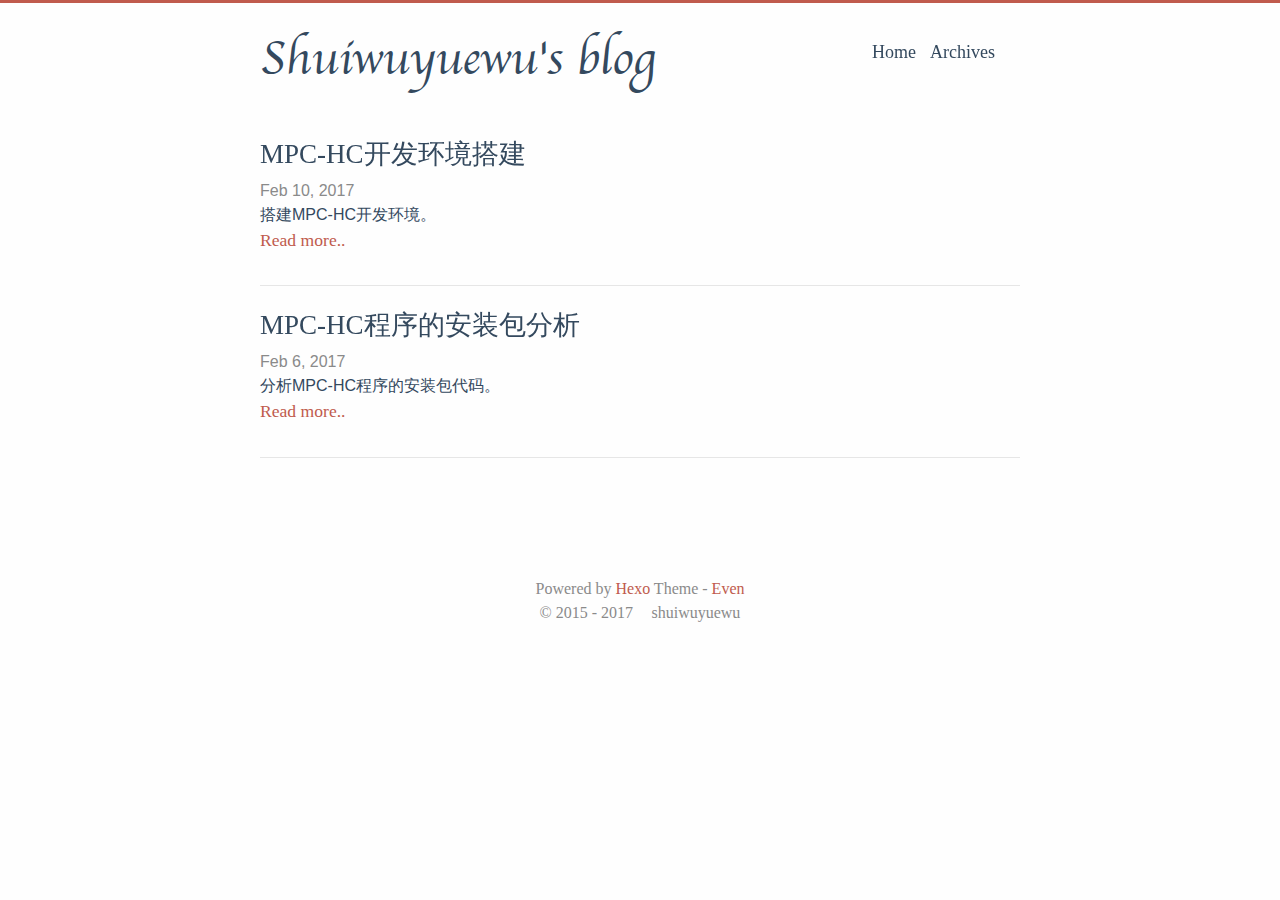
==== index.html @ 0ce4895c "Site updated: 2017-02-11 13:27:57" ====
<!DOCTYPE html>
<html lang="">
  <head>
    
<meta charset="UTF-8"/>
<meta http-equiv="X-UA-Compatible" content="IE=edge" />
<meta name="viewport" content="width=device-width, initial-scale=1, maximum-scale=1"/>


<meta http-equiv="Cache-Control" content="no-transform" />
<meta http-equiv="Cache-Control" content="no-siteapp" />



  <meta name="description" content="shuiwuyuewu个人博客"/>







  <link rel="alternate" href="/atom.xml" title="Shuiwuyuewu's blog">




  <link rel="shortcut icon" type="image/x-icon" href="/favicon.ico?v=2.2.x" />



<link rel="canonical" href="https://shuiwuyuewu.github.io/"/>


<meta name="description" content="shuiwuyuewu个人博客">
<meta property="og:type" content="website">
<meta property="og:title" content="Shuiwuyuewu's blog">
<meta property="og:url" content="https://shuiwuyuewu.github.io/index.html">
<meta property="og:site_name" content="Shuiwuyuewu's blog">
<meta property="og:description" content="shuiwuyuewu个人博客">
<meta name="twitter:card" content="summary">
<meta name="twitter:title" content="Shuiwuyuewu's blog">
<meta name="twitter:description" content="shuiwuyuewu个人博客">


<link rel="stylesheet" type="text/css" href="/css/style.css?v=2.2.x" />



  <link rel="stylesheet" type="text/css" href="/lib/fancybox/jquery.fancybox.css" />





<script type="text/javascript">
  var themeConfig = {
    search: {
      enable: true,
      path: "/search.xml",
    },
    navbar: {
      enable: true
    },
    fancybox: {
      enable: true
    },
    toc: {
      enable: true
    },
  };
</script>



  



    <title> Shuiwuyuewu's blog </title>
  </head>

  <body>
    <div class="container">
      <header id="header" class="header"><div class="logo-wrapper">
  <a href="/." class="logo">Shuiwuyuewu's blog</a>
</div>

<nav class="site-nav">
  
    <ul id="menu" class="menu">
      
        <li class="menu-item">
          <a class="menu-item-link" href="/">
            
            
              Home
            
          </a>
        </li>
      
        <li class="menu-item">
          <a class="menu-item-link" href="/archives/">
            
            
              Archives
            
          </a>
        </li>
      
      
        <li class="menu-search">
          <form>
            <i class="iconfont icon-search" id="open-search"></i>
            <input type="text" class="search-input" id="search-input" />
            <i class="iconfont icon-close" id="close-search"></i>
          </form>
        </li>
      
    </ul>
  
</nav>

<div class="mobile-navbar">
  <div class="mobile-header">
    <div class="mobile-header-logo">
      <a href="/." class="logo">Shuiwuyuewu's blog</a>
    </div>

    <div class="mobile-header-icon">
      <span></span>
      <span></span>
      <span></span>
    </div>
  </div>
  <nav class="mobile-menu">
    
      <a class="mobile-menu-item" href="/">
        
        
          Home
        
      </a>
    
      <a class="mobile-menu-item" href="/archives/">
        
        
          Archives
        
      </a>
    
  </nav>
</div>
      </header>

      <main id="main" class="main">
        <div class="content-wrapper">
          <div id="content" class="content">
            
  <section id="posts" class="posts">
    
      
  <article class="post">
    <header class="post-header">
      <h1 class="post-title">
        
          <a class="post-link" href="/2017/02/10/mpc-hc-build-env/">MPC-HC开发环境搭建</a>
        
      </h1>

      <div class="post-meta">
        <span class="post-time">
          Feb 10, 2017
        </span>
      </div>
    </header>

    
    

    <div class="post-content">
      
        
        
          
        

        
          搭建MPC-HC开发环境。
          <div class="read-more">
            <a href="/2017/02/10/mpc-hc-build-env/" class="read-more-link">Read more..</a>
          </div>
        
      
    </div>

    

    
  </article>

    
      
  <article class="post">
    <header class="post-header">
      <h1 class="post-title">
        
          <a class="post-link" href="/2017/02/06/mpc-hc-distrib/">MPC-HC程序的安装包分析</a>
        
      </h1>

      <div class="post-meta">
        <span class="post-time">
          Feb 6, 2017
        </span>
      </div>
    </header>

    
    

    <div class="post-content">
      
        
        
          
        

        
          分析MPC-HC程序的安装包代码。
          <div class="read-more">
            <a href="/2017/02/06/mpc-hc-distrib/" class="read-more-link">Read more..</a>
          </div>
        
      
    </div>

    

    
  </article>

    
  </section>

  
  <nav class="pagination">
    
    
  </nav>


          </div>
          
        </div>  
      </main>

      <footer id="footer" class="footer">

  <div class="social-links">
    
      
        
          <a href="mailto:your@email.com" class="iconfont icon-email" title="email"></a>
        
      
    
      
    
      
    
      
    
      
    
      
    
      
    
    
    
  </div>


<div class="copyright">
  <span class="power-by">
    Powered by <a class="hexo-link" href="https://hexo.io/">Hexo</a>
  </span>
  
  <span class="theme-info">
    Theme - 
    <a class="theme-link" href="https://github.com/ahonn/hexo-theme-even">Even</a>
  </span>

  <span class="copyright-year">
    
    &copy; 
     
      2015 - 
    
    2017

    <span class="heart">
      <i class="iconfont icon-heart"></i>
    </span>
    <span class="author">shuiwuyuewu</span>
  </span>
</div>
      </footer>

      <div class="back-to-top" id="back-to-top">
        <i class="iconfont icon-up"></i>
      </div>
    </div>

    


    
  





  
    <script type="text/javascript" src="/lib/jquery/jquery-3.1.1.min.js"></script>
  

  
    <script type="text/javascript" src="/lib/fancybox/jquery.fancybox.pack.js"></script>
  

    <script type="text/javascript" src="/js/src/even.js?v=2.2.x"></script>
<script type="text/javascript" src="/js/src/bootstrap.js?v=2.2.x"></script>

  </body>
</html>
---- css/style.css ----
@charset "UTF-8";
@font-face {
  font-family: 'Chancery';
  src: url("../fonts/chancery/apple-chancery-webfont.eot");
  src: local("Apple Chancery"), url("../fonts/chancery/apple-chancery-webfont.eot?#iefix") format("embedded-opentype"), url("../fonts/chancery/apple-chancery-webfont.woff2") format("woff2"), url("../fonts/chancery/apple-chancery-webfont.woff") format("woff"), url("../fonts/chancery/apple-chancery-webfont.ttf") format("truetype"), url("../fonts/chancery/apple-chancery-webfont.svg#apple-chancery") format("svg");
  font-weight: lighter;
  font-style: normal; }

/*! normalize.css v3.0.2 | MIT License | git.io/normalize */
/**
 * 1. Set default font family to sans-serif.
 * 2. Prevent iOS text size adjust after orientation change, without disabling
 *    user zoom.
 */
html {
  font-family: sans-serif;
  /* 1 */
  -ms-text-size-adjust: 100%;
  /* 2 */
  -webkit-text-size-adjust: 100%;
  /* 2 */ }

/**
 * Remove default margin.
 */
body {
  margin: 0; }

/* HTML5 display definitions
   ========================================================================== */
/**
 * Correct `block` display not defined for any HTML5 element in IE 8/9.
 * Correct `block` display not defined for `details` or `summary` in IE 10/11
 * and Firefox.
 * Correct `block` display not defined for `main` in IE 11.
 */
article,
aside,
details,
figcaption,
figure,
footer,
header,
hgroup,
main,
menu,
nav,
section,
summary {
  display: block; }

/**
 * 1. Correct `inline-block` display not defined in IE 8/9.
 * 2. Normalize vertical alignment of `progress` in Chrome, Firefox, and Opera.
 */
audio,
canvas,
progress,
video {
  display: inline-block;
  /* 1 */
  vertical-align: baseline;
  /* 2 */ }

/**
 * Prevent modern browsers from displaying `audio` without controls.
 * Remove excess height in iOS 5 devices.
 */
audio:not([controls]) {
  display: none;
  height: 0; }

/**
 * Address `[hidden]` styling not present in IE 8/9/10.
 * Hide the `template` element in IE 8/9/11, Safari, and Firefox < 22.
 */
[hidden],
template {
  display: none; }

/* Links
   ========================================================================== */
/**
 * Remove the gray background color from active links in IE 10.
 */
a {
  background-color: transparent; }

/**
 * Improve readability when focused and also mouse hovered in all browsers.
 */
a:active,
a:hover {
  outline: 0; }

/* Text-level semantics
   ========================================================================== */
/**
 * Address styling not present in IE 8/9/10/11, Safari, and Chrome.
 */
abbr[title] {
  border-bottom: 1px dotted; }

/**
 * Address style set to `bolder` in Firefox 4+, Safari, and Chrome.
 */
b,
strong {
  font-weight: bold; }

/**
 * Address styling not present in Safari and Chrome.
 */
dfn {
  font-style: italic; }

/**
 * Address variable `h1` font-size and margin within `section` and `article`
 * contexts in Firefox 4+, Safari, and Chrome.
 */
h1 {
  font-size: 2em;
  margin: 0.67em 0; }

/**
 * Address styling not present in IE 8/9.
 */
mark {
  background: #ff0;
  color: #000; }

/**
 * Address inconsistent and variable font size in all browsers.
 */
small {
  font-size: 80%; }

/**
 * Prevent `sub` and `sup` affecting `line-height` in all browsers.
 */
sub,
sup {
  font-size: 75%;
  line-height: 0;
  position: relative;
  vertical-align: baseline; }

sup {
  top: -0.5em; }

sub {
  bottom: -0.25em; }

/* Embedded content
   ========================================================================== */
/**
 * Remove border when inside `a` element in IE 8/9/10.
 */
img {
  border: 0; }

/**
 * Correct overflow not hidden in IE 9/10/11.
 */
svg:not(:root) {
  overflow: hidden; }

/* Grouping content
   ========================================================================== */
/**
 * Address margin not present in IE 8/9 and Safari.
 */
figure {
  margin: 1em 40px; }

/**
 * Address differences between Firefox and other browsers.
 */
hr {
  -moz-box-sizing: content-box;
  box-sizing: content-box;
  height: 0; }

/**
 * Contain overflow in all browsers.
 */
pre {
  overflow: auto; }

/**
 * Address odd `em`-unit font size rendering in all browsers.
 */
code,
kbd,
pre,
samp {
  font-family: monospace, monospace;
  font-size: 1em; }

/* Forms
   ========================================================================== */
/**
 * Known limitation: by default, Chrome and Safari on OS X allow very limited
 * styling of `select`, unless a `border` property is set.
 */
/**
 * 1. Correct color not being inherited.
 *    Known issue: affects color of disabled elements.
 * 2. Correct font properties not being inherited.
 * 3. Address margins set differently in Firefox 4+, Safari, and Chrome.
 */
button,
input,
optgroup,
select,
textarea {
  color: inherit;
  /* 1 */
  font: inherit;
  /* 2 */
  margin: 0;
  /* 3 */ }

/**
 * Address `overflow` set to `hidden` in IE 8/9/10/11.
 */
button {
  overflow: visible; }

/**
 * Address inconsistent `text-transform` inheritance for `button` and `select`.
 * All other form control elements do not inherit `text-transform` values.
 * Correct `button` style inheritance in Firefox, IE 8/9/10/11, and Opera.
 * Correct `select` style inheritance in Firefox.
 */
button,
select {
  text-transform: none; }

/**
 * 1. Avoid the WebKit bug in Android 4.0.* where (2) destroys native `audio`
 *    and `video` controls.
 * 2. Correct inability to style clickable `input` types in iOS.
 * 3. Improve usability and consistency of cursor style between image-type
 *    `input` and others.
 */
button,
html input[type="button"],
input[type="reset"],
input[type="submit"] {
  -webkit-appearance: button;
  /* 2 */
  cursor: pointer;
  /* 3 */ }

/**
 * Re-set default cursor for disabled elements.
 */
button[disabled],
html input[disabled] {
  cursor: default; }

/**
 * Remove inner padding and border in Firefox 4+.
 */
button::-moz-focus-inner,
input::-moz-focus-inner {
  border: 0;
  padding: 0; }

/**
 * Address Firefox 4+ setting `line-height` on `input` using `!important` in
 * the UA stylesheet.
 */
input {
  line-height: normal; }

/**
 * It's recommended that you don't attempt to style these elements.
 * Firefox's implementation doesn't respect box-sizing, padding, or width.
 *
 * 1. Address box sizing set to `content-box` in IE 8/9/10.
 * 2. Remove excess padding in IE 8/9/10.
 */
input[type="checkbox"],
input[type="radio"] {
  box-sizing: border-box;
  /* 1 */
  padding: 0;
  /* 2 */ }

/**
 * Fix the cursor style for Chrome's increment/decrement buttons. For certain
 * `font-size` values of the `input`, it causes the cursor style of the
 * decrement button to change from `default` to `text`.
 */
input[type="number"]::-webkit-inner-spin-button,
input[type="number"]::-webkit-outer-spin-button {
  height: auto; }

/**
 * 1. Address `appearance` set to `searchfield` in Safari and Chrome.
 * 2. Address `box-sizing` set to `border-box` in Safari and Chrome
 *    (include `-moz` to future-proof).
 */
input[type="search"] {
  -webkit-appearance: textfield;
  /* 1 */
  -moz-box-sizing: content-box;
  -webkit-box-sizing: content-box;
  /* 2 */
  box-sizing: content-box; }

/**
 * Remove inner padding and search cancel button in Safari and Chrome on OS X.
 * Safari (but not Chrome) clips the cancel button when the search input has
 * padding (and `textfield` appearance).
 */
input[type="search"]::-webkit-search-cancel-button,
input[type="search"]::-webkit-search-decoration {
  -webkit-appearance: none; }

/**
 * Define consistent border, margin, and padding.
 */
fieldset {
  border: 1px solid #c0c0c0;
  margin: 0 2px;
  padding: 0.35em 0.625em 0.75em; }

/**
 * 1. Correct `color` not being inherited in IE 8/9/10/11.
 * 2. Remove padding so people aren't caught out if they zero out fieldsets.
 */
legend {
  border: 0;
  /* 1 */
  padding: 0;
  /* 2 */ }

/**
 * Remove default vertical scrollbar in IE 8/9/10/11.
 */
textarea {
  overflow: auto; }

/**
 * Don't inherit the `font-weight` (applied by a rule above).
 * NOTE: the default cannot safely be changed in Chrome and Safari on OS X.
 */
optgroup {
  font-weight: bold; }

/* Tables
   ========================================================================== */
/**
 * Remove most spacing between table cells.
 */
table {
  border-collapse: collapse;
  border-spacing: 0; }

td,
th {
  padding: 0; }

html {
  font-size: 16px;
  box-sizing: border-box; }

body {
  padding: 0;
  margin: 0;
  font-family: "Source Sans Pro", "Helvetica Neue", Arial, sans-serif;
  font-weight: normal;
  -webkit-font-smoothing: antialiased;
  -moz-osx-font-smoothing: grayscale;
  line-height: 1.5;
  color: #34495e;
  background: #fefefe;
  scroll-behavior: smooth;
  border-top: 3px solid #c05b4d; }

img {
  max-width: 100%;
  height: auto;
  display: inline-block;
  vertical-align: middle; }

a {
  color: #34495e;
  text-decoration: none; }

h1 {
  font-size: 1.5rem;
  font-family: Athelas, STHeiti, Microsoft Yahei, serif; }

h2 {
  font-size: 1.4rem;
  font-family: Athelas, STHeiti, Microsoft Yahei, serif; }

h3 {
  font-size: 1.3rem;
  font-family: Athelas, STHeiti, Microsoft Yahei, serif; }

h4 {
  font-size: 1.2rem;
  font-family: Athelas, STHeiti, Microsoft Yahei, serif; }

h5 {
  font-size: 1.1rem;
  font-family: Athelas, STHeiti, Microsoft Yahei, serif; }

h6 {
  font-size: 1rem;
  font-family: Athelas, STHeiti, Microsoft Yahei, serif; }

.container {
  margin: 0 auto;
  width: 800px; }

@media screen and (max-width: 800px) {
  .container {
    width: 100%; } }

.content-wrapper {
  padding: 0 20px; }

.video-container {
  position: relative;
  padding-bottom: 56.25%;
  /* 16:9 */
  padding-top: 25px;
  height: 0; }

.video-container iframe {
  position: absolute;
  top: 0;
  left: 0;
  width: 100%;
  height: 100%; }

.header {
  padding: 20px 20px; }
  .header:before, .header:after {
    content: " ";
    display: table; }
  .header:after {
    clear: both; }
  .header .logo-wrapper {
    float: left; }
    .header .logo-wrapper .logo {
      font-size: 48px;
      font-family: "Chancery", cursive, LiSu, sans-serif; }
  @media screen and (max-width: 800px) {
    .header .logo-wrapper {
      float: none; } }
  .header .site-nav {
    float: right; }
    .header .site-nav .menu {
      display: inline-block;
      position: relative;
      padding-left: 0;
      padding-right: 25px;
      font-family: Athelas, STHeiti, Microsoft Yahei, serif; }
      .header .site-nav .menu .menu-item {
        display: inline-block;
        display: inline-block;
        vertical-align: middle;
        transform: translateZ(0);
        backface-visibility: hidden;
        box-shadow: 0 0 1px transparent;
        position: relative;
        overflow: hidden; }
        .header .site-nav .menu .menu-item + .menu-item {
          margin-left: 10px; }
        .header .site-nav .menu .menu-item:before {
          content: '';
          position: absolute;
          z-index: -1;
          height: 2px;
          bottom: 0;
          left: 51%;
          right: 51%;
          background: #c05b4d;
          transition-duration: 0.2s;
          transition-property: right, left;
          transition-timing-function: ease-out; }
        .header .site-nav .menu .menu-item.active:before, .header .site-nav .menu .menu-item:active:before, .header .site-nav .menu .menu-item:focus:before, .header .site-nav .menu .menu-item:hover:before {
          right: 0;
          left: 0; }
      .header .site-nav .menu .menu-search {
        display: inline-block;
        position: absolute;
        top: 0;
        right: 0;
        width: 1em;
        height: 1.5em;
        background: #fefefe;
        overflow: hidden;
        transition-duration: 0.2s;
        transition-property: width;
        transition-timing-function: ease-out; }
        .header .site-nav .menu .menu-search .search-input {
          width: calc(100% - 45px);
          height: 100%;
          border: 0;
          outline: 0; }
        .header .site-nav .menu .menu-search.expanded {
          width: 100%;
          height: 100%;
          padding-left: 5px;
          margin: 0;
          border: 1px solid #e6e6e6;
          border-radius: 50px;
          box-sizing: border-box; }
      .header .site-nav .menu .menu-item-link {
        font-size: 18px; }
  @media screen and (max-width: 800px) {
    .header .site-nav {
      float: none; }
      .header .site-nav .menu {
        margin: 0; }
        .header .site-nav .menu .menu-search {
          display: none; }
        .header .site-nav .menu .menu-item {
          margin: 5px; } }
  .header .mobile-navbar {
    display: none;
    position: fixed;
    top: 0;
    left: 0;
    width: 100%;
    z-index: 99; }
    .header .mobile-navbar .mobile-header {
      height: 50px;
      background: #fefefe;
      box-shadow: 0px 2px 2px #cacaca; }
      .header .mobile-navbar .mobile-header .mobile-header-logo {
        display: inline-block;
        margin-left: 40px; }
        .header .mobile-navbar .mobile-header .mobile-header-logo .logo {
          font-size: 22px;
          line-height: 50px;
          font-family: "Chancery", cursive, LiSu, sans-serif; }
      .header .mobile-navbar .mobile-header .mobile-header-icon {
        color: #c05b4d;
        height: 50px;
        width: 50px;
        font-size: 24px;
        text-align: center;
        float: right;
        position: relative;
        transition: background 0.5s; }

@keyframes clickfirst {
  0% {
    transform: translateY(6px) rotate(0deg); }
  100% {
    transform: translateY(0) rotate(45deg); } }

@keyframes clickmid {
  0% {
    opacity: 1; }
  100% {
    opacity: 0; } }

@keyframes clicklast {
  0% {
    transform: translateY(-6px) rotate(0deg); }
  100% {
    transform: translateY(0) rotate(-45deg); } }

@keyframes outfirst {
  0% {
    transform: translateY(0) rotate(-45deg); }
  100% {
    transform: translateY(-6px) rotate(0deg); } }

@keyframes outmid {
  0% {
    opacity: 0; }
  100% {
    opacity: 1; } }

@keyframes outlast {
  0% {
    transform: translateY(0) rotate(45deg); }
  100% {
    transform: translateY(6px) rotate(0deg); } }
        .header .mobile-navbar .mobile-header .mobile-header-icon span {
          position: absolute;
          left: calc((100% - 20px) / 2);
          top: calc((100% - 1px) / 2);
          width: 20px;
          height: 1px;
          background-color: #c05b4d; }
          .header .mobile-navbar .mobile-header .mobile-header-icon span:nth-child(1) {
            transform: translateY(6px) rotate(0deg); }
          .header .mobile-navbar .mobile-header .mobile-header-icon span:nth-child(3) {
            transform: translateY(-6px) rotate(0deg); }
        .header .mobile-navbar .mobile-header .mobile-header-icon.icon-click span:nth-child(1) {
          animation-duration: 0.5s;
          animation-fill-mode: both;
          animation-name: clickfirst; }
        .header .mobile-navbar .mobile-header .mobile-header-icon.icon-click span:nth-child(2) {
          animation-duration: 0.2s;
          animation-fill-mode: both;
          animation-name: clickmid; }
        .header .mobile-navbar .mobile-header .mobile-header-icon.icon-click span:nth-child(3) {
          animation-duration: 0.5s;
          animation-fill-mode: both;
          animation-name: clicklast; }
        .header .mobile-navbar .mobile-header .mobile-header-icon.icon-out span:nth-child(1) {
          animation-duration: 0.5s;
          animation-fill-mode: both;
          animation-name: outfirst; }
        .header .mobile-navbar .mobile-header .mobile-header-icon.icon-out span:nth-child(2) {
          animation-duration: 0.2s;
          animation-fill-mode: both;
          animation-name: outmid; }
        .header .mobile-navbar .mobile-header .mobile-header-icon.icon-out span:nth-child(3) {
          animation-duration: 0.5s;
          animation-fill-mode: both;
          animation-name: outlast; }
    .header .mobile-navbar .mobile-menu {
      display: none;
      width: 100%;
      position: absolute;
      top: 50px;
      left: 0;
      padding-bottom: 10px;
      background: #fefefe;
      border-top: 1px solid #e6e6e6;
      box-shadow: 0px 2px 2px #cacaca; }
      .header .mobile-navbar .mobile-menu .mobile-menu-item {
        display: inline-block;
        width: 85%;
        line-height: 40px;
        font-family: Athelas, STHeiti, Microsoft Yahei, serif;
        text-align: left;
        transition: all 0.5s; }
        .header .mobile-navbar .mobile-menu .mobile-menu-item:active, .header .mobile-navbar .mobile-menu .mobile-menu-item:focus, .header .mobile-navbar .mobile-menu .mobile-menu-item:hover {
          color: #c05b4d; }
  @media screen and (min-width: 800px) {
    .header .mobile-navbar {
      display: none !important; } }

@media screen and (max-width: 800px) {
  .header {
    padding: 20px 0 0;
    text-align: center; } }

.posts {
  margin-bottom: 20px;
  border-bottom: 1px solid #e6e6e6; }

.post {
  padding: 1em 0 2em; }
  .post + .post {
    border-top: 1px solid #e6e6e6; }
  .post .post-header .post-title {
    margin: 0;
    font-size: 27px;
    font-weight: 200;
    font-family: Athelas, STHeiti, Microsoft Yahei, serif; }
  .post .post-header .post-link {
    display: inline-block;
    vertical-align: middle;
    transform: translateZ(0);
    backface-visibility: hidden;
    box-shadow: 0 0 1px transparent;
    position: relative;
    overflow: hidden; }
    .post .post-header .post-link:before {
      content: '';
      position: absolute;
      z-index: -1;
      height: 2px;
      bottom: 0;
      left: 51%;
      right: 51%;
      background: #c05b4d;
      transition-duration: 0.2s;
      transition-property: right, left;
      transition-timing-function: ease-out; }
    .post .post-header .post-link.active:before, .post .post-header .post-link:active:before, .post .post-header .post-link:focus:before, .post .post-header .post-link:hover:before {
      right: 0;
      left: 0; }
  .post .post-header .post-meta {
    margin-top: 5px; }
    .post .post-header .post-meta .post-time {
      color: #8a8a8a; }
  .post .post-toc {
    position: absolute;
    width: 200px;
    margin-left: 800px;
    padding: 10px;
    font-family: Athelas, STHeiti, Microsoft Yahei, serif;
    border-radius: 5px;
    background: rgba(248, 245, 236, 0.6);
    box-shadow: 1px 1px 2px rgba(0, 0, 0, 0.125);
    word-wrap: break-word;
    box-sizing: border-box; }
    .post .post-toc .post-toc-title {
      margin: 0 10px;
      font-size: 20px;
      font-weight: 400;
      text-transform: uppercase; }
    .post .post-toc .post-toc-content {
      font-size: 15px; }
      .post .post-toc .post-toc-content .toc,
      .post .post-toc .post-toc-content .toc-child {
        list-style: square; }
      .post .post-toc .post-toc-content .toc {
        margin: 10px 0;
        padding-left: 20px; }
        .post .post-toc .post-toc-content .toc .toc-child {
          padding-left: 15px; }
      .post .post-toc .post-toc-content .toc-link.active {
        color: #c05b4d; }
  @media screen and (max-width: 800px) {
    .post .post-toc {
      display: none; } }
  .post .post-content h1 {
    font-weight: 400;
    font-family: Athelas, STHeiti, Microsoft Yahei, serif; }
  .post .post-content h2 {
    font-weight: 400;
    font-family: Athelas, STHeiti, Microsoft Yahei, serif; }
  .post .post-content h3 {
    font-weight: 400;
    font-family: Athelas, STHeiti, Microsoft Yahei, serif; }
  .post .post-content h4 {
    font-weight: 400;
    font-family: Athelas, STHeiti, Microsoft Yahei, serif; }
  .post .post-content h5 {
    font-weight: 400;
    font-family: Athelas, STHeiti, Microsoft Yahei, serif; }
  .post .post-content h6 {
    font-weight: 400;
    font-family: Athelas, STHeiti, Microsoft Yahei, serif; }
  .post .post-content .headerlink:hover {
    border-bottom: 0; }
  .post .post-content .headerlink::before {
    content: "§";
    margin-right: 5px;
    font-size: 1.1em;
    color: #c05b4d; }
  .post .post-content a {
    color: #c05b4d;
    word-break: break-all; }
    .post .post-content a:hover {
      border-bottom: 1px solid #c05b4d; }
    .post .post-content a.fancybox {
      border: 0; }
  .post .post-content blockquote {
    margin: 2em 0;
    padding: 10px 20px;
    position: relative;
    color: rgba(52, 73, 94, 0.8);
    background-color: rgba(192, 91, 77, 0.05);
    border-left: 3px solid rgba(192, 91, 77, 0.3);
    box-shadow: 1px 1px 2px rgba(0, 0, 0, 0.125); }
    .post .post-content blockquote p {
      margin: 0; }
  .post .post-content img {
    display: inline-block;
    max-width: 100%; }
  .post .post-content > table {
    max-width: 100%;
    margin: 10px 0;
    border-spacing: 0;
    box-shadow: 2px 2px 3px rgba(0, 0, 0, 0.125); }
    .post .post-content > table th, .post .post-content > table td {
      padding: 5px 15px;
      border: 1px double #f4efe1; }
  .post .post-content code, .post .post-content pre {
    padding: 7px;
    font-size: 13px;
    font-family: Consolas, Monaco, Menlo, Consolas, monospace;
    background: #f8f5ec; }
  .post .post-content code {
    padding: 3px 5px;
    border-radius: 4px;
    color: #c7254e; }
  .post .post-content .highlight {
    margin: 1em 0;
    border-radius: 5px;
    overflow-x: auto;
    box-shadow: 1px 1px 2px rgba(0, 0, 0, 0.125); }
    .post .post-content .highlight table {
      position: relative; }
      .post .post-content .highlight table::after {
        position: absolute;
        top: 0;
        right: 0;
        left: 0;
        padding: 2px 7px;
        font-size: 13px;
        font-weight: bold;
        color: #cacaca;
        background: #f4efe1;
        content: 'Code'; }
    .post .post-content .highlight.html > ::after {
      content: "HTML"; }
    .post .post-content .highlight.js > ::after {
      content: "JavaScript"; }
    .post .post-content .highlight.bash > ::after {
      content: "Bash"; }
    .post .post-content .highlight.css > ::after {
      content: "CSS"; }
    .post .post-content .highlight.scss > ::after {
      content: "Scss"; }
    .post .post-content .highlight.java > ::after {
      content: "Java"; }
    .post .post-content .highlight.xml > ::after {
      content: "XML"; }
    .post .post-content .highlight.python > ::after {
      content: "Python"; }
    .post .post-content .highlight.json > ::after {
      content: "JSON"; }
    .post .post-content .highlight.swift > ::after {
      content: "Swift"; }
    .post .post-content .highlight.ruby > ::after {
      content: "Ruby"; }
    .post .post-content .highlight.php > ::after {
      content: "PHP"; }
    .post .post-content .highlight.c > ::after {
      content: "C"; }
    .post .post-content .highlight.cpp > ::after {
      content: "C++"; }
    .post .post-content .highlight.scheme > ::after {
      content: "Scheme"; }
    .post .post-content .highlight.objectivec > ::after {
      content: "Objective-C"; }
    .post .post-content .highlight.yml > ::after {
      content: "YAML"; }
    .post .post-content .highlight.stylus > ::after {
      content: "Stylus"; }
    .post .post-content .highlight .code pre {
      margin: 0;
      padding: 30px 10px 10px; }
    .post .post-content .highlight .gutter {
      width: 10px;
      color: #cacaca; }
      .post .post-content .highlight .gutter pre {
        margin: 0;
        padding: 30px 7px 10px; }
    .post .post-content .highlight .line {
      height: 20px; }
    .post .post-content .highlight table, .post .post-content .highlight tr, .post .post-content .highlight td {
      margin: 0;
      padding: 0;
      width: 100%;
      border-collapse: collapse; }
    .post .post-content .highlight .code .comment,
    .post .post-content .highlight .code .quote {
      color: #93a1a1; }
    .post .post-content .highlight .code .keyword,
    .post .post-content .highlight .code .selector-tag,
    .post .post-content .highlight .code .addition {
      color: #859900; }
    .post .post-content .highlight .code .number,
    .post .post-content .highlight .code .string,
    .post .post-content .highlight .code .meta .meta-string,
    .post .post-content .highlight .code .literal,
    .post .post-content .highlight .code .doctag,
    .post .post-content .highlight .code .regexp {
      color: #2aa198; }
    .post .post-content .highlight .code .attribute,
    .post .post-content .highlight .code .attr,
    .post .post-content .highlight .code .variable,
    .post .post-content .highlight .code .template-variable,
    .post .post-content .highlight .code .class .title,
    .post .post-content .highlight .code .type {
      color: #b58900; }
    .post .post-content .highlight .code .symbol,
    .post .post-content .highlight .code .bullet,
    .post .post-content .highlight .code .subst,
    .post .post-content .highlight .code .meta,
    .post .post-content .highlight .code .meta .keyword,
    .post .post-content .highlight .code .selector-attr,
    .post .post-content .highlight .code .selector-pseudo,
    .post .post-content .highlight .code .link {
      color: #cb4b16; }
    .post .post-content .highlight .code .built_in,
    .post .post-content .highlight .code .deletion {
      color: #dc322f; }
  .post .post-content .read-more .read-more-link {
    color: #c05b4d;
    font-size: 1.1em;
    font-family: Athelas, STHeiti, Microsoft Yahei, serif; }
    .post .post-content .read-more .read-more-link:hover {
      border-bottom: 1px solid #c05b4d; }
  .post .post-copyright {
    margin-top: 20px;
    padding-top: 10px;
    border-top: 1px dashed #e6e6e6; }
    .post .post-copyright .copyright-item {
      margin: 5px 0; }
      .post .post-copyright .copyright-item.lincese {
        font-weight: bold; }
      .post .post-copyright .copyright-item a {
        text-decoration: underline; }
  .post .post-reward {
    margin-top: 20px;
    padding-top: 10px;
    text-align: center;
    border-top: 1px dashed #e6e6e6; }
    .post .post-reward .reward-button {
      margin: 15px 0;
      padding: 3px 7px;
      display: inline-block;
      color: #c05b4d;
      border: 1px solid #c05b4d;
      border-radius: 5px;
      cursor: pointer; }
      .post .post-reward .reward-button:hover {
        color: #fefefe;
        background-color: #c05b4d;
        transition: 0.5s; }
    .post .post-reward #reward:checked ~ .qr-code {
      display: block; }
    .post .post-reward #reward:checked ~ .reward-button {
      display: none; }
    .post .post-reward .qr-code {
      display: none;
      margin-top: 15px; }
      .post .post-reward .qr-code .qr-code-image {
        display: inline-block;
        min-width: 200px;
        width: 40%; }
      .post .post-reward .qr-code .image {
        width: 200px;
        height: 200px; }
  .post .post-footer {
    margin-top: 20px;
    border-top: 1px solid #e6e6e6;
    font-family: Athelas, STHeiti, Microsoft Yahei, serif; }
    .post .post-footer .post-tags {
      padding: 15px 0; }
      .post .post-footer .post-tags a {
        margin-right: 5px;
        color: #c05b4d;
        word-break: break-all; }
        .post .post-footer .post-tags a::before {
          content: '#'; }
    .post .post-footer .post-nav {
      margin: 1em 0; }
      .post .post-footer .post-nav:before, .post .post-footer .post-nav:after {
        content: " ";
        display: table; }
      .post .post-footer .post-nav:after {
        clear: both; }
      .post .post-footer .post-nav .prev,
      .post .post-footer .post-nav .next {
        font-weight: 600;
        font-size: 18px;
        font-family: Athelas, STHeiti, Microsoft Yahei, serif;
        transition-property: transform;
        transition-timing-function: ease-out;
        transition-duration: 0.3s; }
      .post .post-footer .post-nav .prev {
        float: left; }
        .post .post-footer .post-nav .prev:hover {
          color: #c05b4d;
          transform: translateX(-4px); }
      .post .post-footer .post-nav .next {
        float: right; }
        .post .post-footer .post-nav .next:hover {
          color: #c05b4d;
          transform: translateX(4px); }
      .post .post-footer .post-nav .nav-mobile {
        display: none; }
  @media screen and (max-width: 800px) {
    .post .post-footer .post-nav .nav-default {
      display: none; }
    .post .post-footer .post-nav .nav-mobile {
      display: inline; } }

.pagination {
  margin: 2em 0; }
  .pagination:before, .pagination:after {
    content: " ";
    display: table; }
  .pagination:after {
    clear: both; }
  .pagination .prev,
  .pagination .next {
    font-weight: 600;
    font-size: 20px;
    font-family: Athelas, STHeiti, Microsoft Yahei, serif;
    transition-property: transform;
    transition-timing-function: ease-out;
    transition-duration: 0.3s; }
  .pagination .prev {
    float: left; }
    .pagination .prev:hover {
      color: #c05b4d;
      transform: translateX(-4px); }
  .pagination .next {
    float: right; }
    .pagination .next:hover {
      color: #c05b4d;
      transform: translateX(4px); }

.footer {
  margin-top: 2em; }
  .footer .social-links {
    text-align: center; }
    .footer .social-links .iconfont {
      font-size: 30px; }
      .footer .social-links .iconfont + .iconfont {
        margin-left: 10px; }
      .footer .social-links .iconfont:hover {
        color: #c05b4d; }
  .footer .copyright {
    margin: 10px 0;
    color: #8a8a8a;
    text-align: center;
    font-family: Athelas, STHeiti, Microsoft Yahei, serif; }
    .footer .copyright .hexo-link,
    .footer .copyright .theme-link {
      color: #c05b4d; }
    .footer .copyright .copyright-year {
      display: block; }
      .footer .copyright .copyright-year .heart {
        font-size: 14px; }

.archive {
  margin: 2em 0px;
  max-width: 550px; }
  .archive .archive-title {
    font-family: Athelas, STHeiti, Microsoft Yahei, serif; }
    .archive .archive-title.tag, .archive .archive-title.category {
      margin: 15px 0; }
    .archive .archive-title .archive-name {
      margin: 0;
      display: inline-block;
      font-weight: 400;
      font-size: 30px;
      line-height: 32px; }
    .archive .archive-title .archive-post-counter {
      margin-left: 5px;
      color: #8a8a8a; }
  .archive .collection-title {
    font-family: Athelas, STHeiti, Microsoft Yahei, serif; }
    .archive .collection-title .archive-year {
      margin: 15px 0;
      font-weight: 400;
      font-size: 28px;
      line-height: 30px; }
  .archive .archive-post {
    padding: 3px 20px;
    border-left: 1px solid #cacaca; }
    .archive .archive-post .archive-post-time {
      margin-right: 10px;
      color: #8a8a8a; }
    .archive .archive-post .archive-post-title .archive-post-link {
      color: #c05b4d; }
    .archive .archive-post::first-child {
      margin-top: 10px; }
    .archive .archive-post:hover {
      border-left: 3px solid #c05b4d;
      transition: 0.2s ease-out;
      transform: translateX(4px); }
      .archive .archive-post:hover .archive-post-time {
        color: #717171; }
      .archive .archive-post:hover .archive-post-title .archive-post-link {
        color: #a14639; }

@media screen and (max-width: 800px) {
  .archive {
    margin-left: auto;
    margin-right: auto; }
    .archive .archive-title .archive-name {
      font-size: 26px; }
    .archive .collection-title .archive-year {
      margin: 10px 0;
      font-size: 24px; }
    .archive .archive-post {
      padding: 5px 10px; }
      .archive .archive-post .archive-post-time {
        font-size: 13px;
        display: block; } }

.tag-cloud {
  margin: 2em 0 3em;
  text-align: center;
  font-family: Athelas, STHeiti, Microsoft Yahei, serif; }
  .tag-cloud .tag-cloud-title {
    display: inline-block;
    font-size: 18px;
    color: #c05b4d;
    border-bottom: 2px solid #c05b4d; }
  .tag-cloud .tag-cloud-tags {
    margin: 10px 0; }
    .tag-cloud .tag-cloud-tags a {
      display: inline-block;
      position: relative;
      margin: 5px 10px;
      word-wrap: break-word;
      transition-duration: 0.2s;
      transition-property: transform;
      transition-timing-function: ease-out; }
      .tag-cloud .tag-cloud-tags a:active, .tag-cloud .tag-cloud-tags a:focus, .tag-cloud .tag-cloud-tags a:hover {
        color: #c05b4d;
        transform: scale(1.1); }

.categories {
  margin: 2em 0 3em;
  text-align: center;
  font-family: Athelas, STHeiti, Microsoft Yahei, serif; }
  .categories .categories-title {
    display: inline-block;
    font-size: 18px;
    color: #c05b4d;
    border-bottom: 2px solid #c05b4d; }
  .categories .categories-tags {
    margin: 10px 0; }
    .categories .categories-tags .category-link {
      display: inline-block;
      position: relative;
      margin: 5px 10px;
      word-wrap: break-word;
      transition-duration: 0.2s;
      transition-property: transform;
      transition-timing-function: ease-out; }
      .categories .categories-tags .category-link .category-count {
        display: inline-block;
        position: relative;
        top: -8px;
        right: -2px;
        color: #c05b4d;
        font-size: 12px; }
      .categories .categories-tags .category-link:active, .categories .categories-tags .category-link:focus, .categories .categories-tags .category-link:hover {
        color: #c05b4d;
        transform: scale(1.1); }

@font-face {
  font-family: 'iconfont';
  /* project id 96542 */
  src: url("//at.alicdn.com/t/font_8gx15cdpiaz41jor.eot");
  src: url("//at.alicdn.com/t/font_8gx15cdpiaz41jor.eot?#iefix") format("embedded-opentype"), url("//at.alicdn.com/t/font_8gx15cdpiaz41jor.woff") format("woff"), url("//at.alicdn.com/t/font_8gx15cdpiaz41jor.ttf") format("truetype"), url("//at.alicdn.com/t/font_8gx15cdpiaz41jor.svg#iconfont") format("svg"); }

.iconfont {
  font-family: "iconfont" !important;
  font-style: normal;
  -webkit-font-smoothing: antialiased;
  -webkit-text-stroke-width: 0.2px;
  -moz-osx-font-smoothing: grayscale;
  cursor: pointer; }

.icon-linkedin:before {
  content: "\e60d";
  position: relative;
  top: -2px; }

.icon-twitter:before {
  content: "\e600"; }

.icon-weibo:before {
  content: "\e602"; }

.icon-stack-overflow:before {
  content: "\e603";
  font-size: .85em;
  position: relative;
  top: -4px; }

.icon-email:before {
  content: "\e605";
  position: relative;
  top: -2px; }

.icon-facebook:before {
  content: "\e601";
  font-size: .95em;
  position: relative;
  top: -2px; }

.icon-github:before {
  content: "\e606";
  position: relative;
  top: -3px; }

.icon-rss:before {
  content: "\e604"; }

.icon-google:before {
  content: "\e609"; }

.icon-zhihu:before {
  content: "\e607";
  font-size: .9em;
  position: relative;
  top: -2px; }

.icon-heart:before {
  content: "\e608"; }

.icon-right:before {
  content: "\e60a"; }

.icon-left:before {
  content: "\e60b"; }

.icon-up:before {
  content: "\e60c"; }

.icon-search:before {
  content: "\e60e"; }

.icon-close:before {
  content: "\e60f"; }

.back-to-top {
  display: none;
  position: fixed;
  right: 20px;
  bottom: 20px;
  transition-property: transform;
  transition-timing-function: ease-out;
  transition-duration: 0.3s;
  z-index: 10; }
  .back-to-top:hover {
    transform: translateY(-5px); }

@media screen and (max-width: 800px) {
  .back-to-top {
    display: none !important; } }
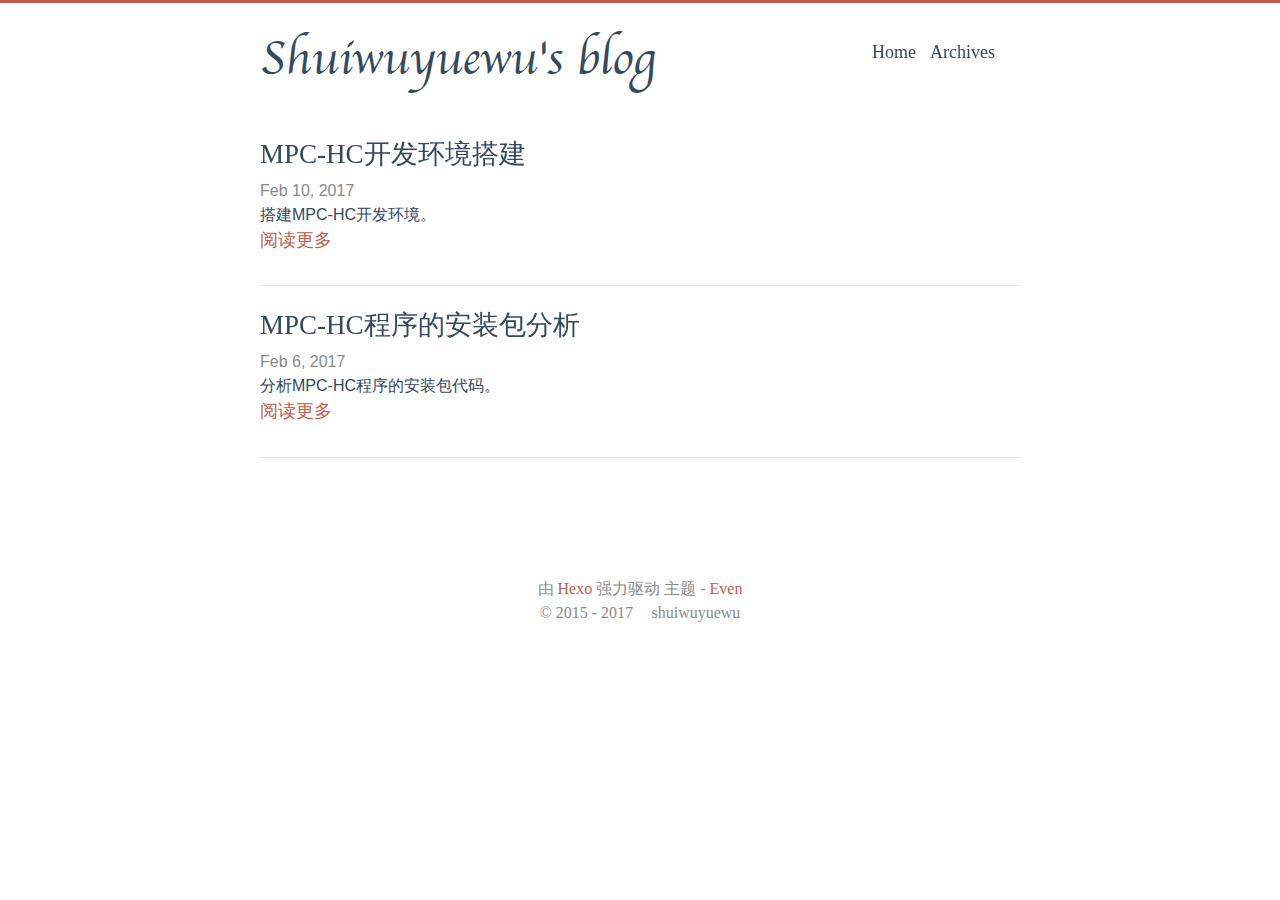
==== commit 7766fc1a: "Site updated: 2017-02-11 13:53:09" ====
--- a/index.html
+++ b/index.html
@@ -188,7 +188,7 @@
         
           搭建MPC-HC开发环境。
           <div class="read-more">
-            <a href="/2017/02/10/mpc-hc-build-env/" class="read-more-link">Read more..</a>
+            <a href="/2017/02/10/mpc-hc-build-env/" class="read-more-link">阅读更多</a>
           </div>
         
       
@@ -229,7 +229,7 @@
         
           分析MPC-HC程序的安装包代码。
           <div class="read-more">
-            <a href="/2017/02/06/mpc-hc-distrib/" class="read-more-link">Read more..</a>
+            <a href="/2017/02/06/mpc-hc-distrib/" class="read-more-link">阅读更多</a>
           </div>
         
       
@@ -284,11 +284,11 @@
 
 <div class="copyright">
   <span class="power-by">
-    Powered by <a class="hexo-link" href="https://hexo.io/">Hexo</a>
+    由 <a class="hexo-link" href="https://hexo.io/">Hexo</a> 强力驱动
   </span>
   
   <span class="theme-info">
-    Theme - 
+    主题 - 
     <a class="theme-link" href="https://github.com/ahonn/hexo-theme-even">Even</a>
   </span>
 
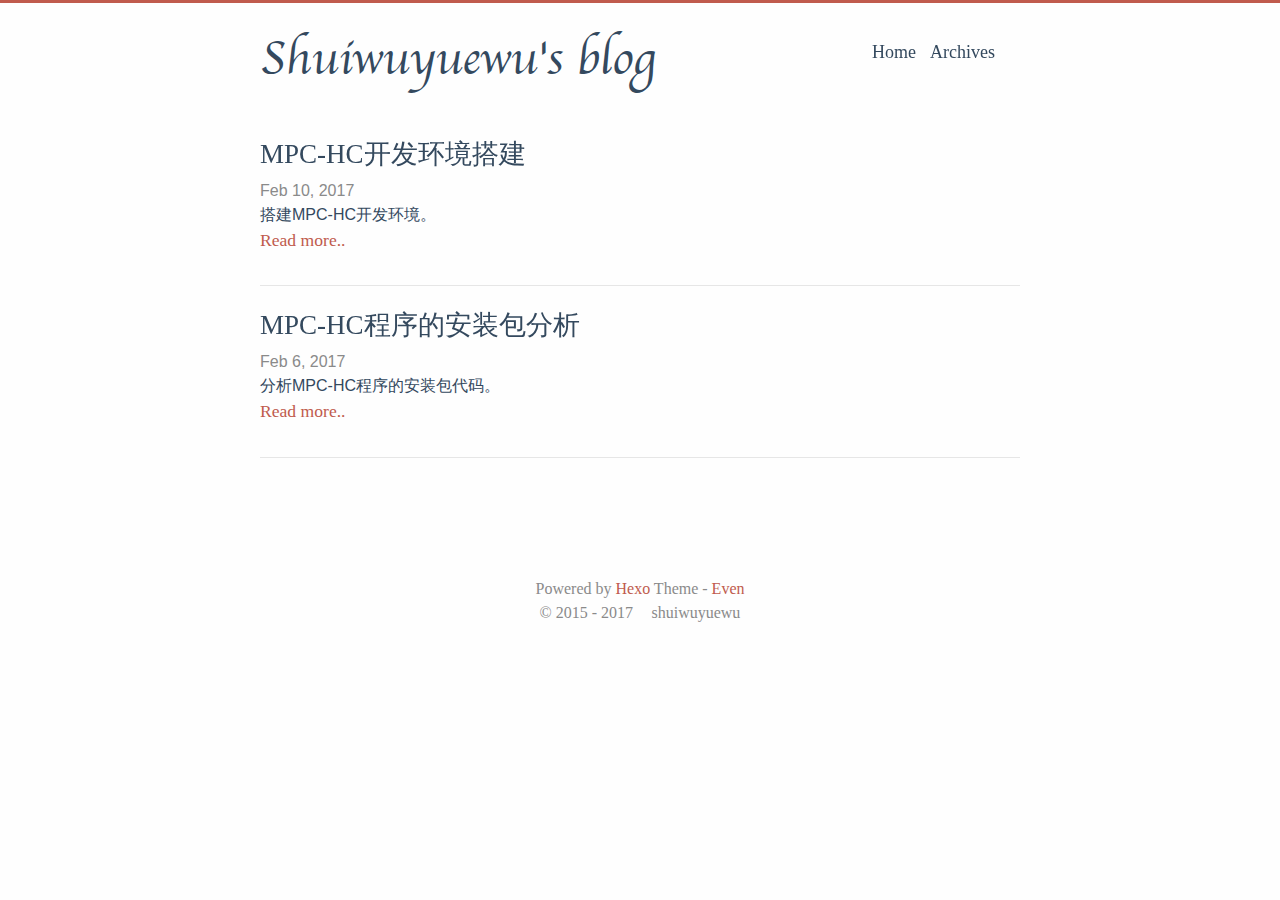
==== commit b935c292: "Site updated: 2017-02-11 13:56:33" ====
--- a/index.html
+++ b/index.html
@@ -188,7 +188,7 @@
         
           搭建MPC-HC开发环境。
           <div class="read-more">
-            <a href="/2017/02/10/mpc-hc-build-env/" class="read-more-link">阅读更多</a>
+            <a href="/2017/02/10/mpc-hc-build-env/" class="read-more-link">Read more..</a>
           </div>
         
       
@@ -229,7 +229,7 @@
         
           分析MPC-HC程序的安装包代码。
           <div class="read-more">
-            <a href="/2017/02/06/mpc-hc-distrib/" class="read-more-link">阅读更多</a>
+            <a href="/2017/02/06/mpc-hc-distrib/" class="read-more-link">Read more..</a>
           </div>
         
       
@@ -284,11 +284,11 @@
 
 <div class="copyright">
   <span class="power-by">
-    由 <a class="hexo-link" href="https://hexo.io/">Hexo</a> 强力驱动
+    Powered by <a class="hexo-link" href="https://hexo.io/">Hexo</a>
   </span>
   
   <span class="theme-info">
-    主题 - 
+    Theme - 
     <a class="theme-link" href="https://github.com/ahonn/hexo-theme-even">Even</a>
   </span>
 
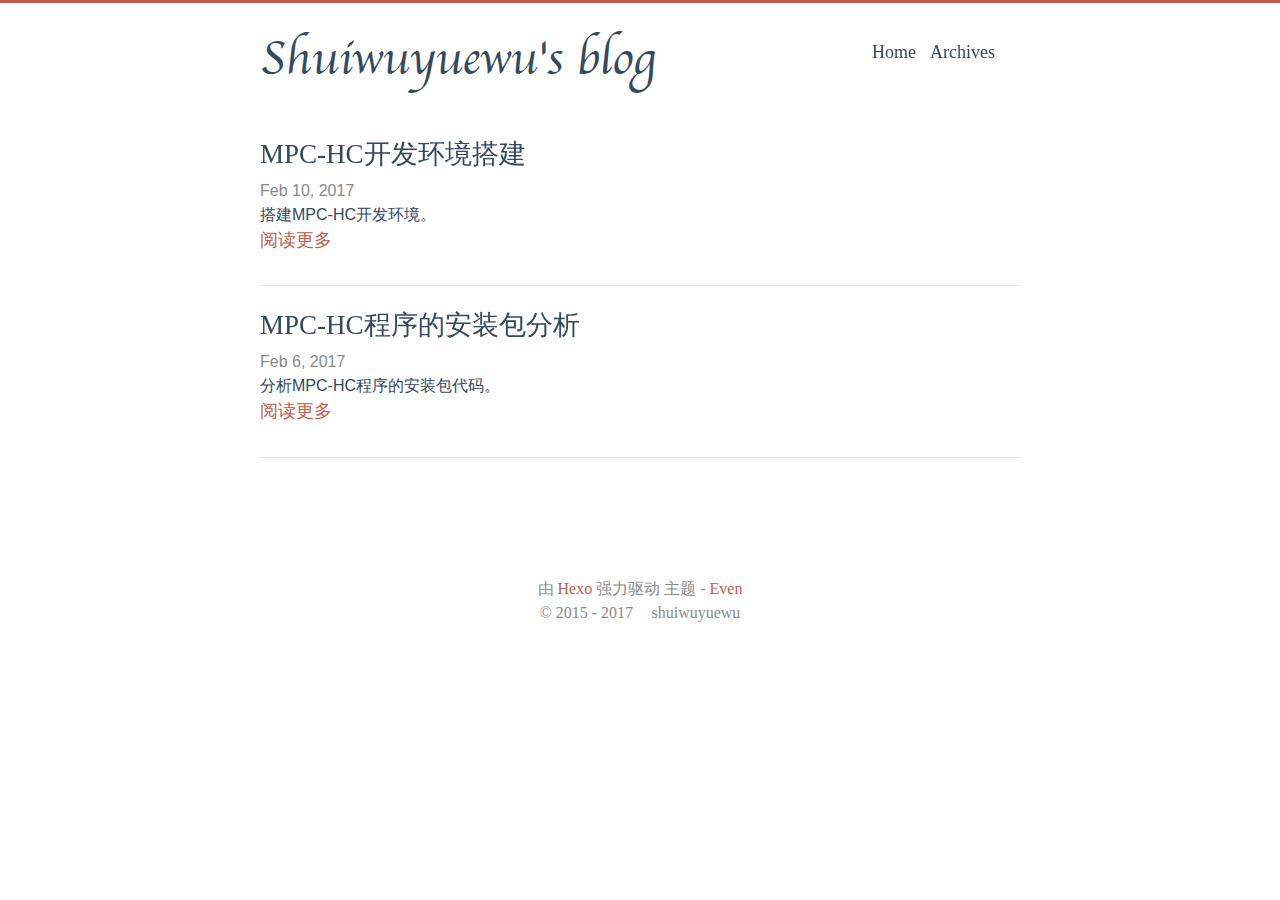
==== commit 22283c77: "Site updated: 2017-02-11 14:04:26" ====
--- a/index.html
+++ b/index.html
@@ -188,7 +188,7 @@
         
           搭建MPC-HC开发环境。
           <div class="read-more">
-            <a href="/2017/02/10/mpc-hc-build-env/" class="read-more-link">Read more..</a>
+            <a href="/2017/02/10/mpc-hc-build-env/" class="read-more-link">阅读更多</a>
           </div>
         
       
@@ -229,7 +229,7 @@
         
           分析MPC-HC程序的安装包代码。
           <div class="read-more">
-            <a href="/2017/02/06/mpc-hc-distrib/" class="read-more-link">Read more..</a>
+            <a href="/2017/02/06/mpc-hc-distrib/" class="read-more-link">阅读更多</a>
           </div>
         
       
@@ -284,11 +284,11 @@
 
 <div class="copyright">
   <span class="power-by">
-    Powered by <a class="hexo-link" href="https://hexo.io/">Hexo</a>
+    由 <a class="hexo-link" href="https://hexo.io/">Hexo</a> 强力驱动
   </span>
   
   <span class="theme-info">
-    Theme - 
+    主题 - 
     <a class="theme-link" href="https://github.com/ahonn/hexo-theme-even">Even</a>
   </span>
 
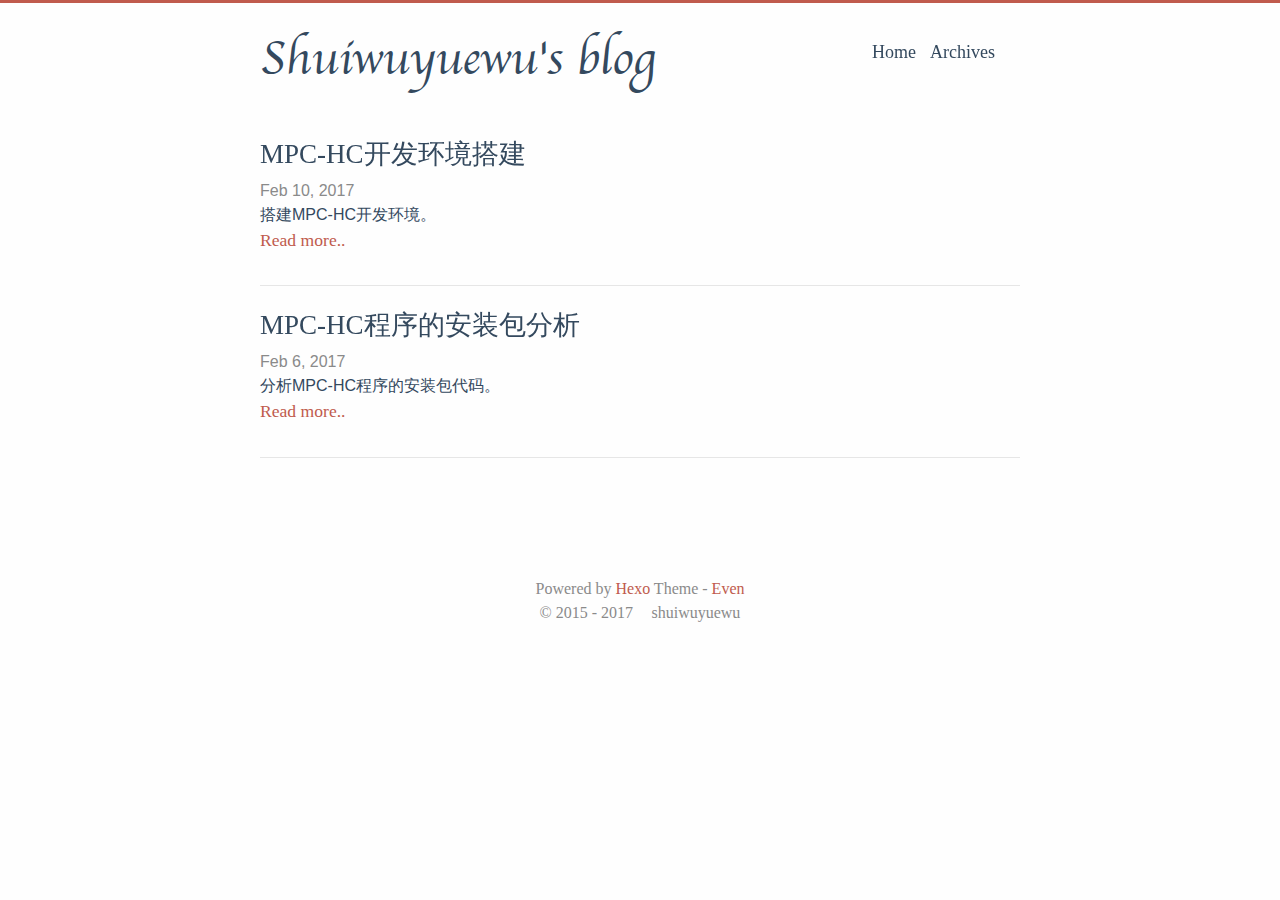
==== commit 91aeac4f: "Site updated: 2017-02-11 14:08:59" ====
--- a/index.html
+++ b/index.html
@@ -188,7 +188,7 @@
         
           搭建MPC-HC开发环境。
           <div class="read-more">
-            <a href="/2017/02/10/mpc-hc-build-env/" class="read-more-link">阅读更多</a>
+            <a href="/2017/02/10/mpc-hc-build-env/" class="read-more-link">Read more..</a>
           </div>
         
       
@@ -229,7 +229,7 @@
         
           分析MPC-HC程序的安装包代码。
           <div class="read-more">
-            <a href="/2017/02/06/mpc-hc-distrib/" class="read-more-link">阅读更多</a>
+            <a href="/2017/02/06/mpc-hc-distrib/" class="read-more-link">Read more..</a>
           </div>
         
       
@@ -284,11 +284,11 @@
 
 <div class="copyright">
   <span class="power-by">
-    由 <a class="hexo-link" href="https://hexo.io/">Hexo</a> 强力驱动
+    Powered by <a class="hexo-link" href="https://hexo.io/">Hexo</a>
   </span>
   
   <span class="theme-info">
-    主题 - 
+    Theme - 
     <a class="theme-link" href="https://github.com/ahonn/hexo-theme-even">Even</a>
   </span>
 
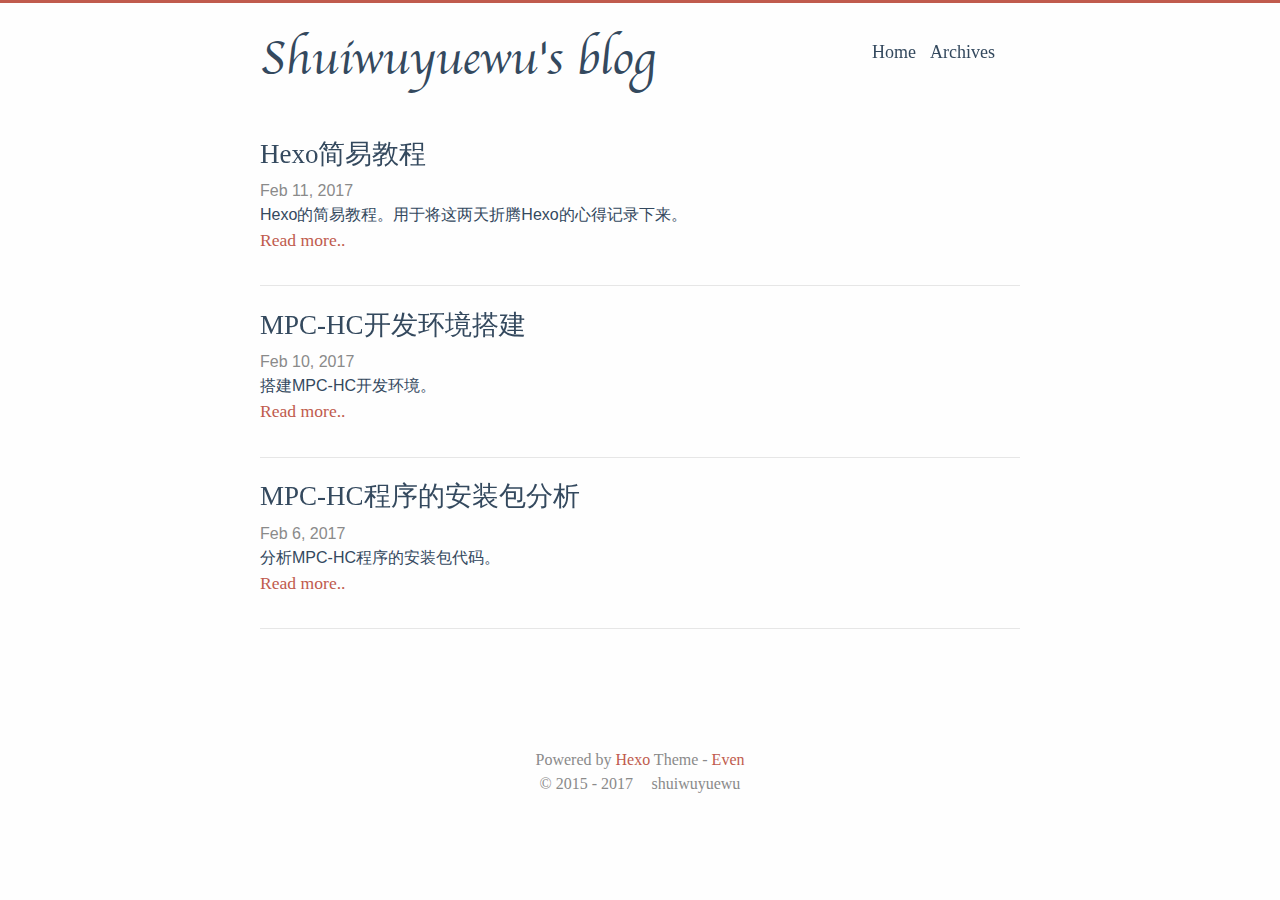
==== commit 1341d1ae: "Site updated: 2017-02-12 11:10:37" ====
--- a/index.html
+++ b/index.html
@@ -164,6 +164,47 @@
     <header class="post-header">
       <h1 class="post-title">
         
+          <a class="post-link" href="/2017/02/11/hexo-tutorial/">Hexo简易教程</a>
+        
+      </h1>
+
+      <div class="post-meta">
+        <span class="post-time">
+          Feb 11, 2017
+        </span>
+      </div>
+    </header>
+
+    
+    
+
+    <div class="post-content">
+      
+        
+        
+          
+        
+
+        
+          Hexo的简易教程。用于将这两天折腾Hexo的心得记录下来。
+          <div class="read-more">
+            <a href="/2017/02/11/hexo-tutorial/" class="read-more-link">Read more..</a>
+          </div>
+        
+      
+    </div>
+
+    
+
+    
+  </article>
+
+    
+      
+  <article class="post">
+    <header class="post-header">
+      <h1 class="post-title">
+        
           <a class="post-link" href="/2017/02/10/mpc-hc-build-env/">MPC-HC开发环境搭建</a>
         
       </h1>
